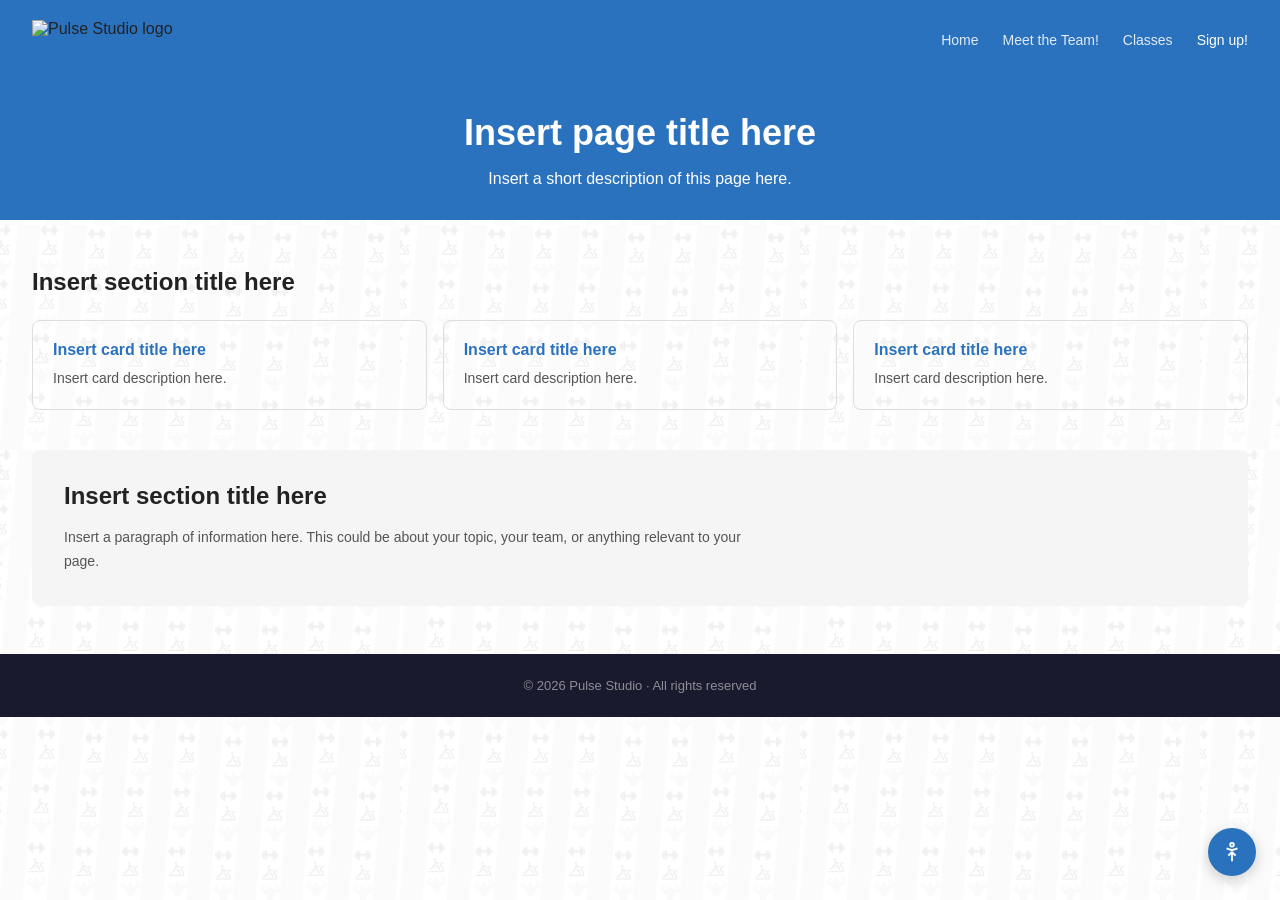
==== COM109-main/index.html @ f34c134a "Organize project files into css and js folders" ====
<!DOCTYPE html>
<html lang="en">
<head>
  <meta charset="UTF-8">
  <meta name="viewport" content="width=device-width, initial-scale=1.0">
  <title>Pulse Studio</title>
<link rel="icon" href="images/logo.png">
  <link rel="stylesheet" href="style.css">
</head>
<body>

  <nav class="navbar">
    <div class="nav-logo">
      <img src="images/logo.png" alt="Pulse Studio logo">
    </div>
    <ul class="nav-links">
      <li><a href="Home.html">Home</a></li>
      <li><a href="Staff.html">Meet the Team!</a></li>
      <li><a href="Classes.html">Classes</a></li>
      <li><a href="index.html">Sign up!</a></li>
    </ul>
  </nav>

  <section class="hero">
    <h1>Insert page title here</h1>
    <p>Insert a short description of this page here.</p>
  </section>
 
  <section class="main-section">
    <h2>Insert section title here</h2>
    <div class="cards-grid">

      <div class="card">
        <h3>Insert card title here</h3>
        <p>Insert card description here.</p>
      </div>

      <div class="card">
        <h3>Insert card title here</h3>
        <p>Insert card description here.</p>
      </div>

      <div class="card">
        <h3>Insert card title here</h3>
        <p>Insert card description here.</p>
      </div>

    </div>

    <div class="main-info">
      <h2>Insert section title here</h2>
      <p>Insert a paragraph of information here. This could be about your topic, your team, or anything relevant to your page.</p>
    </div>
  </section>

    <footer class="footer">
    <p>© 2026 Pulse Studio · All rights reserved</p>
  </footer>

  <script src="https://cdnjs.cloudflare.com/ajax/libs/jquery/3.7.1/jquery.min.js"></script>
  <script src="script.js"></script>
  
<!-- Accessibility Menu -->
<div id="access-menu-wrapper">
  <button id="access-toggle" aria-label="Open accessibility options" aria-expanded="false" aria-controls="access-panel">
    <svg viewBox="0 0 24 24" width="22" height="22" fill="none" stroke="currentColor" stroke-width="2"><circle cx="12" cy="4" r="2"/><path d="M12 22V12M12 12l-4 4M12 12l4 4M6 8l6 2 6-2"/></svg>
  </button>
  <div id="access-panel" aria-hidden="true" role="region" aria-label="Accessibility options">
    <p class="access-panel-title">Accessibility</p>
    <button class="access-option" id="acc-font-size" aria-pressed="false">
      <span class="acc-icon" aria-hidden="true">A+</span> Text Size
    </button>
    <button class="access-option" id="acc-contrast" aria-pressed="false">
      <span class="acc-icon" aria-hidden="true">◑</span> High Contrast
    </button>
    <button class="access-option" id="acc-dyslexia" aria-pressed="false">
      <span class="acc-icon" aria-hidden="true">Aa</span> Dyslexia Font
    </button>
    <button class="access-option" id="acc-motion" aria-pressed="false">
      <span class="acc-icon" aria-hidden="true">⏸</span> Reduce Motion
    </button>
    <button class="access-option" id="acc-reset">
      <span class="acc-icon" aria-hidden="true">↺</span> Reset All
    </button>
  </div>
</div>
</body>
</html>
---- COM109-main/style.css ----
/* ══════════════════════════════════════════
   style.css  —  GLOBAL (all pages)
   Pulse Studio shared styles
   ══════════════════════════════════════════ */

/* ── Reset ── */
* {
  box-sizing: border-box;
  margin: 0;
  padding: 0;
}

/* ── Body ── */
body {
  font-family: Arial, sans-serif;
  color: #222;
  background-color: #fff;
  background-image: url('images/GLOBAL_background.png');
  background-repeat: repeat;
  background-size: 400px;
}

/* ── Navbar ── */
.navbar {
  background: #2B72BE;
  padding: 0.2rem 2rem;
  display: flex;
  align-items: center;
  justify-content: space-between;
  height: 80px;
  overflow: visible;
  position: relative;
  z-index: 10;
}

.nav-logo {
  overflow: visible;
}

.nav-logo img {
  display: block;
  width: 160px;
  height: 160px;
  object-fit: cover;
  position: relative;
  z-index: 11;
  top: 60px;
}

.nav-links {
  list-style: none;
  display: flex;
  gap: 1.5rem;
}

.nav-links a {
  color: rgba(255, 255, 255, 0.85);
  text-decoration: none;
  font-size: 14px;
}

.nav-links a:hover,
.nav-links a.active {
  color: white;
}

/* ── Hero ── */
.hero {
  background: #2B72BE;
  color: white;
  text-align: center;
  padding: 2rem 2rem;
}

.hero h1 {
  font-size: 36px;
  margin-bottom: 1rem;
}

/* ── Utility button ── */
.btn {
  display: inline-block;
  background: white;
  color: #2B72BE;
  padding: 12px 28px;
  border-radius: 6px;
  text-decoration: none;
  font-weight: bold;
  font-size: 14px;
}

.btn:hover {
  background: #e8f1fb;
}

/* ── Main section ── */
.main-section {
  padding: 3rem 2rem;
}

.main-section > h2 {
  font-size: 24px;
  margin-bottom: 1.5rem;
}

.main-info {
  margin-top: 2.5rem;
  background: #f5f5f5;
  border-radius: 8px;
  padding: 2rem;
}

.main-info h2 {
  font-size: 24px;
  margin-bottom: 1rem;
}

.main-info p {
  font-size: 14px;
  color: #555;
  line-height: 1.7;
  max-width: 700px;
}

/* ── Cards (base) ── */
.cards-grid {
  display: grid;
  grid-template-columns: repeat(3, 1fr);
  gap: 16px;
}

.card {
  border: 1px solid #ddd;
  border-radius: 8px;
  padding: 1.25rem;
}

.card h3 {
  font-size: 16px;
  margin-bottom: 0.5rem;
  color: #2B72BE;
}

.card p {
  font-size: 14px;
  color: #555;
  line-height: 1.6;
}

/* ── Footer ── */
.footer {
  background: #1a1a2e;
  color: rgba(255, 255, 255, 0.5);
  text-align: center;
  padding: 1.5rem;
  font-size: 13px;
}

/* ══════════════════════════════════════════
   ACCESSIBILITY MENU  (present on all pages)
   ══════════════════════════════════════════ */
#access-menu-wrapper {
  position: fixed;
  bottom: 24px;
  right: 24px;
  z-index: 9999;
  display: flex;
  flex-direction: column;
  align-items: flex-end;
  gap: 10px;
}

#access-toggle {
  width: 48px;
  height: 48px;
  border-radius: 50%;
  background: #2B72BE;
  color: #fff;
  border: none;
  cursor: pointer;
  display: flex;
  align-items: center;
  justify-content: center;
  box-shadow: 0 4px 14px rgba(0,0,0,0.2);
  transition: background 0.2s;
}
#access-toggle:hover { background: #1f5a9e; }

#access-panel {
  display: none;
  background: #fff;
  border: 1px solid #ddd;
  border-radius: 12px;
  padding: 12px;
  min-width: 180px;
  box-shadow: 0 6px 20px rgba(0,0,0,0.15);
  flex-direction: column;
  gap: 6px;
}

.access-panel-title {
  font-size: 0.75rem;
  text-transform: uppercase;
  letter-spacing: 0.08em;
  color: #888;
  margin: 0 0 6px 4px;
}

.access-option {
  display: flex;
  align-items: center;
  gap: 10px;
  background: none;
  border: 1px solid transparent;
  border-radius: 8px;
  padding: 8px 10px;
  font-size: 0.9rem;
  cursor: pointer;
  width: 100%;
  text-align: left;
  transition: background 0.15s, border-color 0.15s;
  color: #333;
}
.access-option:hover { background: #f0f5ff; border-color: #2B72BE; }
.access-option.active { background: #2B72BE; color: #fff; }
.access-option.active .acc-icon { color: #fff; }

.acc-icon {
  font-weight: 700;
  font-size: 1rem;
  color: #2B72BE;
  width: 20px;
  text-align: center;
}

/* Accessibility state classes */
body.acc-large-text p,
body.acc-large-text h1,
body.acc-large-text h2,
body.acc-large-text h3,
body.acc-large-text a,
body.acc-large-text li,
body.acc-large-text .card-bio,
body.acc-large-text .card-role,
body.acc-large-text .contact-btn,
body.acc-large-text .main-info p {
  font-size: larger !important;
}

body.acc-high-contrast {
  filter: contrast(1.5) brightness(0.95);
  background: #000 !important;
  color: #fff !important;
}

body.acc-dyslexia * {
  font-family: 'Comic Sans MS', 'OpenDyslexic', cursive !important;
}

body.acc-reduce-motion * {
  animation: none !important;
  transition: none !important;
}
/* ══ END ACCESSIBILITY MENU ══ */

/* ══════════════════════════════════════════
   MOBILE RESPONSIVE  —  global shared rules
   ══════════════════════════════════════════ */
@media (max-width: 768px) {

  /* Navbar */
  .navbar {
    flex-direction: row;
    height: 64px;
    padding: 0 1.25rem;
    align-items: center;
    justify-content: space-between;
  }

  .nav-logo img {
    width: 56px;
    height: 56px;
    top: 0;
  }

  .nav-links {
    flex-direction: row;
    flex-wrap: wrap;
    gap: 0.4rem 0.75rem;
    justify-content: flex-end;
    margin-top: 0;
  }

  .nav-links a {
    font-size: 12px;
  }

  /* Hero */
  .hero {
    padding: 1.5rem 1rem;
  }

  .hero h1 {
    font-size: 22px;
    margin-bottom: 0.5rem;
  }

  .hero p {
    font-size: 13px;
  }

  /* Cards grid */
  .cards-grid {
    grid-template-columns: 1fr;
    gap: 20px;
  }

  /* Main section */
  .main-section {
    padding: 1.5rem 1rem;
  }

  .main-section > h2 {
    font-size: 20px;
  }

  .main-info {
    padding: 1.25rem;
  }

  .main-info h2 {
    font-size: 18px;
  }

  /* Accessibility menu */
  #access-menu-wrapper {
    bottom: 16px;
    right: 16px;
  }

}
/* ══ END MOBILE RESPONSIVE ══ */
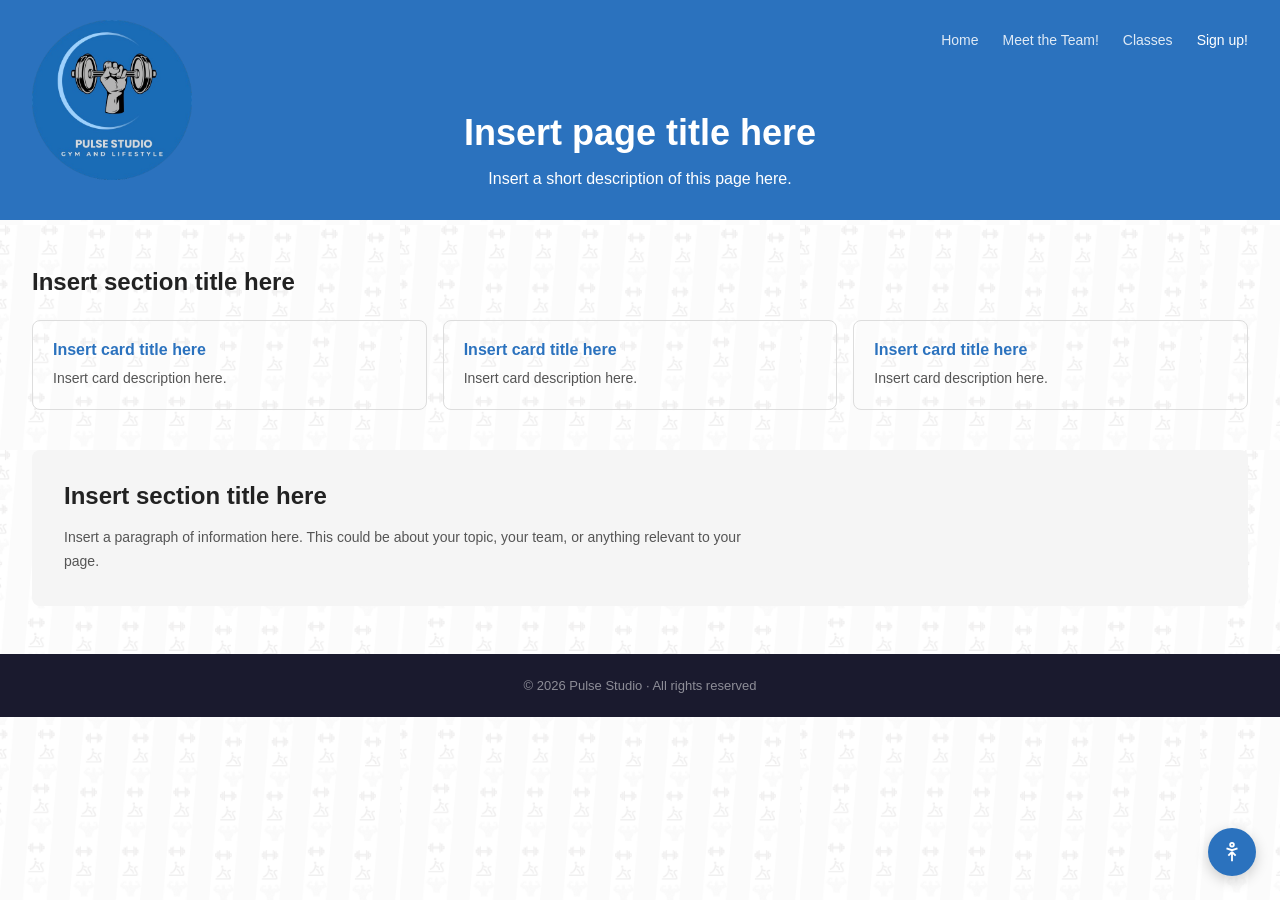
==== commit 18916c84: "Organize project files into css and js folders" ====
--- a/COM109-main/index.html
+++ b/COM109-main/index.html
@@ -4,19 +4,19 @@
   <meta charset="UTF-8">
   <meta name="viewport" content="width=device-width, initial-scale=1.0">
   <title>Pulse Studio</title>
-<link rel="icon" href="images/logo.png">
-  <link rel="stylesheet" href="style.css">
+<link rel="icon" href="images/GLOBAL_logo.png">
+  <link rel="stylesheet" href="css/style.css">
 </head>
 <body>
 
   <nav class="navbar">
     <div class="nav-logo">
-      <img src="images/logo.png" alt="Pulse Studio logo">
+      <img src="images/GLOBAL_logo.png" alt="Pulse Studio logo">
     </div>
     <ul class="nav-links">
-      <li><a href="Home.html">Home</a></li>
-      <li><a href="Staff.html">Meet the Team!</a></li>
-      <li><a href="Classes.html">Classes</a></li>
+      <li><a href="home.html">Home</a></li>
+      <li><a href="staff.html">Meet the Team!</a></li>
+      <li><a href="classes.html">Classes</a></li>
       <li><a href="index.html">Sign up!</a></li>
     </ul>
   </nav>
@@ -58,7 +58,7 @@
   </footer>
 
   <script src="https://cdnjs.cloudflare.com/ajax/libs/jquery/3.7.1/jquery.min.js"></script>
-  <script src="script.js"></script>
+  <script src="js/script.js"></script>
   
 <!-- Accessibility Menu -->
 <div id="access-menu-wrapper">
--- a/COM109-main/css/style.css
+++ b/COM109-main/css/style.css
@@ -0,0 +1,342 @@
+/* ══════════════════════════════════════════
+   style.css  —  GLOBAL (all pages)
+   Pulse Studio shared styles
+   ══════════════════════════════════════════ */
+
+/* ── Reset ── */
+* {
+  box-sizing: border-box;
+  margin: 0;
+  padding: 0;
+}
+
+/* ── Body ── */
+body {
+  font-family: Arial, sans-serif;
+  color: #222;
+  background-color: #fff;
+  background-image: url('../images/GLOBAL_background.png');
+  background-repeat: repeat;
+  background-size: 400px;
+}
+
+/* ── Navbar ── */
+.navbar {
+  background: #2B72BE;
+  padding: 0.2rem 2rem;
+  display: flex;
+  align-items: center;
+  justify-content: space-between;
+  height: 80px;
+  overflow: visible;
+  position: relative;
+  z-index: 10;
+}
+
+.nav-logo {
+  overflow: visible;
+}
+
+.nav-logo img {
+  display: block;
+  width: 160px;
+  height: 160px;
+  object-fit: cover;
+  position: relative;
+  z-index: 11;
+  top: 60px;
+}
+
+.nav-links {
+  list-style: none;
+  display: flex;
+  gap: 1.5rem;
+}
+
+.nav-links a {
+  color: rgba(255, 255, 255, 0.85);
+  text-decoration: none;
+  font-size: 14px;
+}
+
+.nav-links a:hover,
+.nav-links a.active {
+  color: white;
+}
+
+/* ── Hero ── */
+.hero {
+  background: #2B72BE;
+  color: white;
+  text-align: center;
+  padding: 2rem 2rem;
+}
+
+.hero h1 {
+  font-size: 36px;
+  margin-bottom: 1rem;
+}
+
+/* ── Utility button ── */
+.btn {
+  display: inline-block;
+  background: white;
+  color: #2B72BE;
+  padding: 12px 28px;
+  border-radius: 6px;
+  text-decoration: none;
+  font-weight: bold;
+  font-size: 14px;
+}
+
+.btn:hover {
+  background: #e8f1fb;
+}
+
+/* ── Main section ── */
+.main-section {
+  padding: 3rem 2rem;
+}
+
+.main-section > h2 {
+  font-size: 24px;
+  margin-bottom: 1.5rem;
+}
+
+.main-info {
+  margin-top: 2.5rem;
+  background: #f5f5f5;
+  border-radius: 8px;
+  padding: 2rem;
+}
+
+.main-info h2 {
+  font-size: 24px;
+  margin-bottom: 1rem;
+}
+
+.main-info p {
+  font-size: 14px;
+  color: #555;
+  line-height: 1.7;
+  max-width: 700px;
+}
+
+/* ── Cards (base) ── */
+.cards-grid {
+  display: grid;
+  grid-template-columns: repeat(3, 1fr);
+  gap: 16px;
+}
+
+.card {
+  border: 1px solid #ddd;
+  border-radius: 8px;
+  padding: 1.25rem;
+}
+
+.card h3 {
+  font-size: 16px;
+  margin-bottom: 0.5rem;
+  color: #2B72BE;
+}
+
+.card p {
+  font-size: 14px;
+  color: #555;
+  line-height: 1.6;
+}
+
+/* ── Footer ── */
+.footer {
+  background: #1a1a2e;
+  color: rgba(255, 255, 255, 0.5);
+  text-align: center;
+  padding: 1.5rem;
+  font-size: 13px;
+}
+
+/* ══════════════════════════════════════════
+   ACCESSIBILITY MENU  (present on all pages)
+   ══════════════════════════════════════════ */
+#access-menu-wrapper {
+  position: fixed;
+  bottom: 24px;
+  right: 24px;
+  z-index: 9999;
+  display: flex;
+  flex-direction: column;
+  align-items: flex-end;
+  gap: 10px;
+}
+
+#access-toggle {
+  width: 48px;
+  height: 48px;
+  border-radius: 50%;
+  background: #2B72BE;
+  color: #fff;
+  border: none;
+  cursor: pointer;
+  display: flex;
+  align-items: center;
+  justify-content: center;
+  box-shadow: 0 4px 14px rgba(0,0,0,0.2);
+  transition: background 0.2s;
+}
+#access-toggle:hover { background: #1f5a9e; }
+
+#access-panel {
+  display: none;
+  background: #fff;
+  border: 1px solid #ddd;
+  border-radius: 12px;
+  padding: 12px;
+  min-width: 180px;
+  box-shadow: 0 6px 20px rgba(0,0,0,0.15);
+  flex-direction: column;
+  gap: 6px;
+}
+
+.access-panel-title {
+  font-size: 0.75rem;
+  text-transform: uppercase;
+  letter-spacing: 0.08em;
+  color: #888;
+  margin: 0 0 6px 4px;
+}
+
+.access-option {
+  display: flex;
+  align-items: center;
+  gap: 10px;
+  background: none;
+  border: 1px solid transparent;
+  border-radius: 8px;
+  padding: 8px 10px;
+  font-size: 0.9rem;
+  cursor: pointer;
+  width: 100%;
+  text-align: left;
+  transition: background 0.15s, border-color 0.15s;
+  color: #333;
+}
+.access-option:hover { background: #f0f5ff; border-color: #2B72BE; }
+.access-option.active { background: #2B72BE; color: #fff; }
+.access-option.active .acc-icon { color: #fff; }
+
+.acc-icon {
+  font-weight: 700;
+  font-size: 1rem;
+  color: #2B72BE;
+  width: 20px;
+  text-align: center;
+}
+
+/* Accessibility state classes */
+body.acc-large-text p,
+body.acc-large-text h1,
+body.acc-large-text h2,
+body.acc-large-text h3,
+body.acc-large-text a,
+body.acc-large-text li,
+body.acc-large-text .card-bio,
+body.acc-large-text .card-role,
+body.acc-large-text .contact-btn,
+body.acc-large-text .main-info p {
+  font-size: larger !important;
+}
+
+body.acc-high-contrast {
+  filter: contrast(1.5) brightness(0.95);
+  background: #000 !important;
+  color: #fff !important;
+}
+
+body.acc-dyslexia * {
+  font-family: 'Comic Sans MS', 'OpenDyslexic', cursive !important;
+}
+
+body.acc-reduce-motion * {
+  animation: none !important;
+  transition: none !important;
+}
+/* ══ END ACCESSIBILITY MENU ══ */
+
+/* ══════════════════════════════════════════
+   MOBILE RESPONSIVE  —  global shared rules
+   ══════════════════════════════════════════ */
+@media (max-width: 768px) {
+
+  /* Navbar */
+  .navbar {
+    flex-direction: row;
+    height: 64px;
+    padding: 0 1.25rem;
+    align-items: center;
+    justify-content: space-between;
+  }
+
+  .nav-logo img {
+    width: 56px;
+    height: 56px;
+    top: 0;
+  }
+
+  .nav-links {
+    flex-direction: row;
+    flex-wrap: wrap;
+    gap: 0.4rem 0.75rem;
+    justify-content: flex-end;
+    margin-top: 0;
+  }
+
+  .nav-links a {
+    font-size: 12px;
+  }
+
+  /* Hero */
+  .hero {
+    padding: 1.5rem 1rem;
+  }
+
+  .hero h1 {
+    font-size: 22px;
+    margin-bottom: 0.5rem;
+  }
+
+  .hero p {
+    font-size: 13px;
+  }
+
+  /* Cards grid */
+  .cards-grid {
+    grid-template-columns: 1fr;
+    gap: 20px;
+  }
+
+  /* Main section */
+  .main-section {
+    padding: 1.5rem 1rem;
+  }
+
+  .main-section > h2 {
+    font-size: 20px;
+  }
+
+  .main-info {
+    padding: 1.25rem;
+  }
+
+  .main-info h2 {
+    font-size: 18px;
+  }
+
+  /* Accessibility menu */
+  #access-menu-wrapper {
+    bottom: 16px;
+    right: 16px;
+  }
+
+}
+/* ══ END MOBILE RESPONSIVE ══ */
